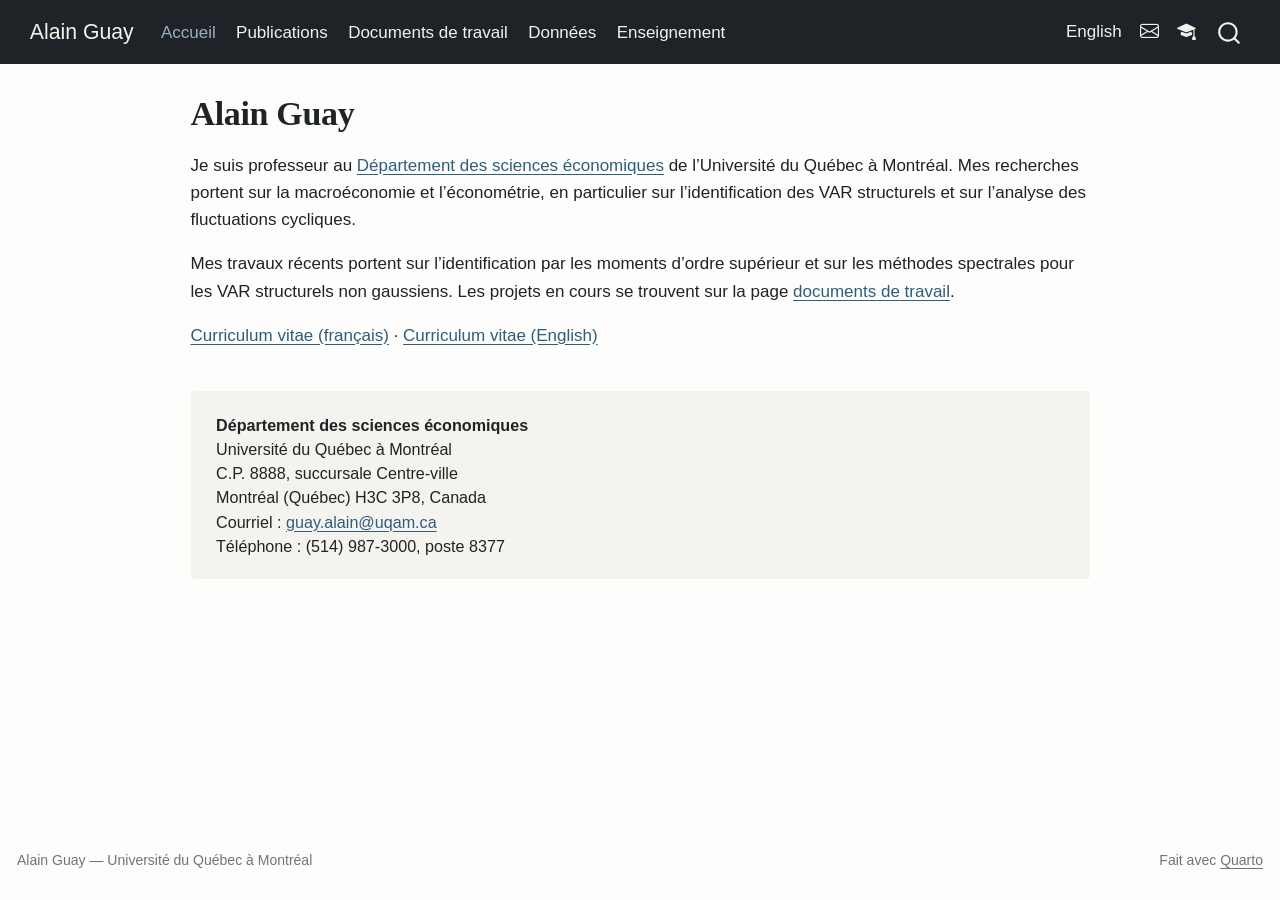
==== fr/index.html @ dc1f3385 "Built site for gh-pages" ====
<!DOCTYPE html>
<html xmlns="http://www.w3.org/1999/xhtml" lang="../fr" xml:lang="../fr"><head>

<meta charset="utf-8">
<meta name="generator" content="quarto-1.10.18">

<meta name="viewport" content="width=device-width, initial-scale=1.0, user-scalable=yes">

<meta name="description" content="Alain Guay — professeur au Département des sciences économiques de l’UQAM. Macroéconomie, économétrie, VAR structurels.">

<title>Alain Guay</title>
<style>
/* Default styles provided by pandoc.
** See https://pandoc.org/MANUAL.html#variables-for-html for config info.
*/
span.smallcaps{font-variant: small-caps;}
div.columns{display: flex; gap: 1.5em;}
div.column{flex: auto;}
@media screen {
div.columns{gap: min(4vw, 1.5em);}
div.column{overflow-x: auto;}
}
div.hanging-indent{margin-left: 1.5em; text-indent: -1.5em;}
ul.task-list{list-style: none;}
ul.task-list li input[type="checkbox"] {
  width: 0.8em;
  margin: 0 0.8em 0.2em -1em; /* quarto-specific, see https://github.com/quarto-dev/quarto-cli/issues/4556 */ 
  vertical-align: middle;
}
</style>


<script src="../site_libs/quarto-nav/quarto-nav.js"></script>
<script src="../site_libs/quarto-nav/headroom.min.js"></script>
<script src="../site_libs/clipboard/clipboard.min.js"></script>
<script src="../site_libs/quarto-search/autocomplete.umd.js"></script>
<script src="../site_libs/quarto-search/fuse.min.js"></script>
<script src="../site_libs/quarto-search/quarto-search.js"></script>
<meta name="quarto:offset" content="../">
<script src="../site_libs/quarto-html/quarto.js" type="module"></script>
<script src="../site_libs/quarto-html/tabsets/tabsets.js" type="module"></script>
<script src="../site_libs/quarto-html/popper.min.js"></script>
<script src="../site_libs/quarto-html/tippy.umd.min.js"></script>
<script src="../site_libs/quarto-html/anchor.min.js"></script>
<link href="../site_libs/quarto-html/tippy.css" rel="stylesheet">
<link href="../site_libs/quarto-html/quarto-syntax-highlighting-64a204ab8560d761af7679ceaba22944.css" rel="stylesheet" id="quarto-text-highlighting-styles">
<script src="../site_libs/bootstrap/bootstrap.min.js"></script>
<link href="../site_libs/bootstrap/bootstrap-icons.css" rel="stylesheet">
<link href="../site_libs/bootstrap/bootstrap-94795b7034abf0102644ee09879f91a8.min.css" rel="stylesheet" append-hash="true" id="quarto-bootstrap" data-mode="light">
<script id="quarto-search-options" type="application/json">{
  "location": "navbar",
  "copy-button": false,
  "collapse-after": 3,
  "panel-placement": "end",
  "type": "overlay",
  "limit": 50,
  "keyboard-shortcut": [
    "f",
    "/",
    "s"
  ],
  "show-item-context": false,
  "language": {
    "search-no-results-text": "No results",
    "search-matching-documents-text": "matching documents",
    "search-copy-link-title": "Copy link to search",
    "search-hide-matches-text": "Hide additional matches",
    "search-more-match-text": "more match in this document",
    "search-more-matches-text": "more matches in this document",
    "search-clear-button-title": "Clear",
    "search-text-placeholder": "",
    "search-detached-cancel-button-title": "Cancel",
    "search-submit-button-title": "Submit",
    "search-label": "Search"
  }
}</script>


</head>

<body class="nav-fixed fullcontent quarto-light">

<div id="quarto-search-results"></div>
  <header id="quarto-header" class="headroom fixed-top">
    <nav class="navbar navbar-expand-lg " data-bs-theme="dark">
      <div class="navbar-container container-fluid">
      <div class="navbar-brand-container mx-auto">
    <a class="navbar-brand" href="../index.html">
    <span class="navbar-title">Alain Guay</span>
    </a>
  </div>
            <div id="quarto-search" class="" title="Search"></div>
          <button class="navbar-toggler" type="button" data-bs-toggle="collapse" data-bs-target="#navbarCollapse" aria-controls="navbarCollapse" role="menu" aria-expanded="false" aria-label="Toggle navigation" onclick="if (window.quartoToggleHeadroom) { window.quartoToggleHeadroom(); }">
  <span class="navbar-toggler-icon"></span>
</button>
          <div class="collapse navbar-collapse" id="navbarCollapse">
            <ul class="navbar-nav navbar-nav-scroll me-auto">
  <li class="nav-item">
    <a class="nav-link active" href="../fr/index.html" aria-current="page"> 
<span class="menu-text">Accueil</span></a>
  </li>  
  <li class="nav-item">
    <a class="nav-link" href="../fr/publications.html"> 
<span class="menu-text">Publications</span></a>
  </li>  
  <li class="nav-item">
    <a class="nav-link" href="../fr/working-papers.html"> 
<span class="menu-text">Documents de travail</span></a>
  </li>  
  <li class="nav-item">
    <a class="nav-link" href="../fr/data.html"> 
<span class="menu-text">Données</span></a>
  </li>  
  <li class="nav-item">
    <a class="nav-link" href="../fr/teaching.html"> 
<span class="menu-text">Enseignement</span></a>
  </li>  
</ul>
            <ul class="navbar-nav navbar-nav-scroll ms-auto">
  <li class="nav-item">
    <a class="nav-link" href="../"> 
<span class="menu-text">English</span></a>
  </li>  
  <li class="nav-item compact">
    <a class="nav-link" href="mailto:guay.alain@uqam.ca"> <i class="bi bi-envelope" role="img" aria-label="Courriel">
</i> 
<span class="menu-text"></span></a>
  </li>  
  <li class="nav-item compact">
    <a class="nav-link" href="https://scholar.google.com/citations?user=Swf3sB4AAAAJ"> <i class="bi bi-mortarboard-fill" role="img" aria-label="Google Scholar">
</i> 
<span class="menu-text"></span></a>
  </li>  
</ul>
          </div> <!-- /navcollapse -->
            <div class="quarto-navbar-tools">
</div>
      </div> <!-- /container-fluid -->
    </nav>
</header>
<!-- content -->
<div id="quarto-content" class="quarto-container page-columns page-rows-contents page-layout-article page-navbar">
<!-- sidebar -->
<!-- margin-sidebar -->
    
<!-- main -->
<main class="content" id="quarto-document-content">

<header id="title-block-header" class="quarto-title-block default">
<div class="quarto-title">
<h1 class="title">Alain Guay</h1>
</div>



<div class="quarto-title-meta">

    
  
    
  </div>
  


</header>


<p>Je suis professeur au <a href="https://economie.esg.uqam.ca/">Département des sciences économiques</a> de l’Université du Québec à Montréal. Mes recherches portent sur la macroéconomie et l’économétrie, en particulier sur l’identification des VAR structurels et sur l’analyse des fluctuations cycliques.</p>
<p>Mes travaux récents portent sur l’identification par les moments d’ordre supérieur et sur les méthodes spectrales pour les VAR structurels non gaussiens. Les projets en cours se trouvent sur la page <a href="../fr/working-papers.html">documents de travail</a>.</p>
<p><a href="../files/cv-fr.pdf">Curriculum vitae (français)</a> · <a href="../files/cv-en.pdf">Curriculum vitae (English)</a></p>
<div class="contact-block">
<div class="line-block"><strong>Département des sciences économiques</strong><br>
Université du Québec à Montréal<br>
C.P. 8888, succursale Centre-ville<br>
Montréal (Québec) H3C 3P8, Canada</div>
<div class="line-block">Courriel : <a href="mailto:guay.alain@uqam.ca">guay.alain@uqam.ca</a><br>
Téléphone : (514) 987-3000, poste 8377</div>
</div>



</main> <!-- /main -->
<script id="quarto-html-after-body" type="application/javascript">
  window.document.addEventListener("DOMContentLoaded", function (event) {
    const icon = "";
    const anchorJS = new window.AnchorJS();
    anchorJS.options = {
      placement: 'right',
      icon: icon
    };
    anchorJS.add('.anchored');
    const isCodeAnnotation = (el) => {
      for (const clz of el.classList) {
        if (clz.startsWith('code-annotation-')) {                     
          return true;
        }
      }
      return false;
    }
    const onCopySuccess = function(e) {
      // button target
      const button = e.trigger;
      // don't keep focus
      button.blur();
      // flash "checked"
      button.classList.add('code-copy-button-checked');
      var currentTitle = button.getAttribute("title");
      button.setAttribute("title", "Copied!");
      let tooltip;
      if (window.bootstrap) {
        button.setAttribute("data-bs-toggle", "tooltip");
        button.setAttribute("data-bs-placement", "left");
        button.setAttribute("data-bs-title", "Copied!");
        tooltip = new bootstrap.Tooltip(button, 
          { trigger: "manual", 
            customClass: "code-copy-button-tooltip",
            offset: [0, -8]});
        tooltip.show();    
      }
      setTimeout(function() {
        if (tooltip) {
          tooltip.hide();
          button.removeAttribute("data-bs-title");
          button.removeAttribute("data-bs-toggle");
          button.removeAttribute("data-bs-placement");
        }
        button.setAttribute("title", currentTitle);
        button.classList.remove('code-copy-button-checked');
      }, 1000);
      // clear code selection
      e.clearSelection();
    }
    const getTextToCopy = function(trigger) {
      const outerScaffold = trigger.parentElement.cloneNode(true);
      const codeEl = outerScaffold.querySelector('code');
      for (const childEl of codeEl.children) {
        if (isCodeAnnotation(childEl)) {
          childEl.remove();
        }
      }
      return codeEl.innerText;
    }
    const clipboard = new window.ClipboardJS('.code-copy-button:not([data-in-quarto-modal])', {
      text: getTextToCopy
    });
    clipboard.on('success', onCopySuccess);
    if (window.document.getElementById('quarto-embedded-source-code-modal')) {
      const clipboardModal = new window.ClipboardJS('.code-copy-button[data-in-quarto-modal]', {
        text: getTextToCopy,
        container: window.document.getElementById('quarto-embedded-source-code-modal')
      });
      clipboardModal.on('success', onCopySuccess);
    }
      var localhostRegex = new RegExp(/^(?:http|https):\/\/localhost\:?[0-9]*\//);
      var mailtoRegex = new RegExp(/^mailto:/);
        var filterRegex = new RegExp("https:\/\/alainguay\.github\.io");
      var isInternal = (href) => {
          return filterRegex.test(href) || localhostRegex.test(href) || mailtoRegex.test(href);
      }
      // Inspect non-navigation links and adorn them if external
     var links = window.document.querySelectorAll('a[href]:not(.nav-link):not(.navbar-brand):not(.toc-action):not(.sidebar-link):not(.sidebar-item-toggle):not(.pagination-link):not(.no-external):not([aria-hidden]):not(.dropdown-item):not(.quarto-navigation-tool):not(.about-link)');
      for (var i=0; i<links.length; i++) {
        const link = links[i];
        if (!isInternal(link.href)) {
          // undo the damage that might have been done by quarto-nav.js in the case of
          // links that we want to consider external
          if (link.dataset.originalHref !== undefined) {
            link.href = link.dataset.originalHref;
          }
            // target, if specified
            link.setAttribute("target", "_blank");
            if (link.getAttribute("rel") === null) {
              link.setAttribute("rel", "noopener");
            }
        }
      }
    function tippyHover(el, contentFn, onTriggerFn, onUntriggerFn) {
      const config = {
        allowHTML: true,
        maxWidth: 500,
        delay: 100,
        arrow: false,
        appendTo: function(el) {
            return el.parentElement;
        },
        interactive: true,
        interactiveBorder: 10,
        theme: 'quarto',
        placement: 'bottom-start',
      };
      if (contentFn) {
        config.content = contentFn;
      }
      if (onTriggerFn) {
        config.onTrigger = onTriggerFn;
      }
      if (onUntriggerFn) {
        config.onUntrigger = onUntriggerFn;
      }
      window.tippy(el, config); 
    }
    const noterefs = window.document.querySelectorAll('a[role="doc-noteref"]');
    for (var i=0; i<noterefs.length; i++) {
      const ref = noterefs[i];
      tippyHover(ref, function() {
        // use id or data attribute instead here
        let href = ref.getAttribute('data-footnote-href') || ref.getAttribute('href');
        try { href = new URL(href).hash; } catch {}
        const id = href.replace(/^#\/?/, "");
        const note = window.document.getElementById(id);
        if (note) {
          return note.innerHTML;
        } else {
          return "";
        }
      });
    }
    const xrefs = window.document.querySelectorAll('a.quarto-xref');
    const processXRef = (id, note) => {
      // Strip column container classes
      const stripColumnClz = (el) => {
        el.classList.remove("page-full", "page-columns");
        if (el.children) {
          for (const child of el.children) {
            stripColumnClz(child);
          }
        }
      }
      stripColumnClz(note)
      if (id === null || id.startsWith('sec-')) {
        // Special case sections, only their first couple elements
        const container = document.createElement("div");
        if (note.children && note.children.length > 2) {
          container.appendChild(note.children[0].cloneNode(true));
          for (let i = 1; i < note.children.length; i++) {
            const child = note.children[i];
            if (child.tagName === "P" && child.innerText === "") {
              continue;
            } else {
              container.appendChild(child.cloneNode(true));
              break;
            }
          }
          if (window.Quarto?.typesetMath) {
            window.Quarto.typesetMath(container);
          }
          return container.innerHTML
        } else {
          if (window.Quarto?.typesetMath) {
            window.Quarto.typesetMath(note);
          }
          return note.innerHTML;
        }
      } else {
        // Remove any anchor links if they are present
        const anchorLink = note.querySelector('a.anchorjs-link');
        if (anchorLink) {
          anchorLink.remove();
        }
        if (window.Quarto?.typesetMath) {
          window.Quarto.typesetMath(note);
        }
        if (note.classList.contains("callout")) {
          return note.outerHTML;
        } else {
          return note.innerHTML;
        }
      }
    }
    for (var i=0; i<xrefs.length; i++) {
      const xref = xrefs[i];
      tippyHover(xref, undefined, function(instance) {
        instance.disable();
        let url = xref.getAttribute('href');
        let hash = undefined; 
        if (url.startsWith('#')) {
          hash = url;
        } else {
          try { hash = new URL(url).hash; } catch {}
        }
        if (hash) {
          const id = hash.replace(/^#\/?/, "");
          const note = window.document.getElementById(id);
          if (note !== null) {
            try {
              const html = processXRef(id, note.cloneNode(true));
              instance.setContent(html);
            } finally {
              instance.enable();
              instance.show();
            }
          } else {
            // See if we can fetch this
            fetch(url.split('#')[0])
            .then(res => res.text())
            .then(html => {
              const parser = new DOMParser();
              const htmlDoc = parser.parseFromString(html, "text/html");
              const note = htmlDoc.getElementById(id);
              if (note !== null) {
                const html = processXRef(id, note);
                instance.setContent(html);
              } 
            }).finally(() => {
              instance.enable();
              instance.show();
            });
          }
        } else {
          // See if we can fetch a full url (with no hash to target)
          // This is a special case and we should probably do some content thinning / targeting
          fetch(url)
          .then(res => res.text())
          .then(html => {
            const parser = new DOMParser();
            const htmlDoc = parser.parseFromString(html, "text/html");
            const note = htmlDoc.querySelector('main.content');
            if (note !== null) {
              // This should only happen for chapter cross references
              // (since there is no id in the URL)
              // remove the first header
              if (note.children.length > 0 && note.children[0].tagName === "HEADER") {
                note.children[0].remove();
              }
              const html = processXRef(null, note);
              instance.setContent(html);
            } 
          }).finally(() => {
            instance.enable();
            instance.show();
          });
        }
      }, function(instance) {
      });
    }
        let selectedAnnoteEl;
        const selectorForAnnotation = ( cell, annotation) => {
          let cellAttr = 'data-code-cell="' + cell + '"';
          let lineAttr = 'data-code-annotation="' +  annotation + '"';
          const selector = 'span[' + cellAttr + '][' + lineAttr + ']';
          return selector;
        }
        const selectCodeLines = (annoteEl) => {
          const doc = window.document;
          const targetCell = annoteEl.getAttribute("data-target-cell");
          const targetAnnotation = annoteEl.getAttribute("data-target-annotation");
          const annoteSpan = window.document.querySelector(selectorForAnnotation(targetCell, targetAnnotation));
          const lines = annoteSpan.getAttribute("data-code-lines").split(",");
          const lineIds = lines.map((line) => {
            return targetCell + "-" + line;
          })
          let top = null;
          let height = null;
          let parent = null;
          if (lineIds.length > 0) {
              //compute the position of the single el (top and bottom and make a div)
              const el = window.document.getElementById(lineIds[0]);
              top = el.offsetTop;
              height = el.offsetHeight;
              parent = el.parentElement.parentElement;
            if (lineIds.length > 1) {
              const lastEl = window.document.getElementById(lineIds[lineIds.length - 1]);
              const bottom = lastEl.offsetTop + lastEl.offsetHeight;
              height = bottom - top;
            }
            if (top !== null && height !== null && parent !== null) {
              // cook up a div (if necessary) and position it 
              let div = window.document.getElementById("code-annotation-line-highlight");
              if (div === null) {
                div = window.document.createElement("div");
                div.setAttribute("id", "code-annotation-line-highlight");
                div.style.position = 'absolute';
                parent.appendChild(div);
              }
              div.style.top = top - 2 + "px";
              div.style.height = height + 4 + "px";
              div.style.left = 0;
              let gutterDiv = window.document.getElementById("code-annotation-line-highlight-gutter");
              if (gutterDiv === null) {
                gutterDiv = window.document.createElement("div");
                gutterDiv.setAttribute("id", "code-annotation-line-highlight-gutter");
                gutterDiv.style.position = 'absolute';
                const codeCell = window.document.getElementById(targetCell);
                const gutter = codeCell.querySelector('.code-annotation-gutter');
                gutter.appendChild(gutterDiv);
              }
              gutterDiv.style.top = top - 2 + "px";
              gutterDiv.style.height = height + 4 + "px";
            }
            selectedAnnoteEl = annoteEl;
          }
        };
        const unselectCodeLines = () => {
          const elementsIds = ["code-annotation-line-highlight", "code-annotation-line-highlight-gutter"];
          elementsIds.forEach((elId) => {
            const div = window.document.getElementById(elId);
            if (div) {
              div.remove();
            }
          });
          selectedAnnoteEl = undefined;
        };
          // Handle positioning of the toggle
      window.addEventListener(
        "resize",
        throttle(() => {
          elRect = undefined;
          if (selectedAnnoteEl) {
            selectCodeLines(selectedAnnoteEl);
          }
        }, 10)
      );
      function throttle(fn, ms) {
      let throttle = false;
      let timer;
        return (...args) => {
          if(!throttle) { // first call gets through
              fn.apply(this, args);
              throttle = true;
          } else { // all the others get throttled
              if(timer) clearTimeout(timer); // cancel #2
              timer = setTimeout(() => {
                fn.apply(this, args);
                timer = throttle = false;
              }, ms);
          }
        };
      }
        // Attach click handler to the DT
        const annoteDls = window.document.querySelectorAll('dt[data-target-cell]');
        for (const annoteDlNode of annoteDls) {
          annoteDlNode.addEventListener('click', (event) => {
            const clickedEl = event.target;
            if (clickedEl !== selectedAnnoteEl) {
              unselectCodeLines();
              const activeEl = window.document.querySelector('dt[data-target-cell].code-annotation-active');
              if (activeEl) {
                activeEl.classList.remove('code-annotation-active');
              }
              selectCodeLines(clickedEl);
              clickedEl.classList.add('code-annotation-active');
            } else {
              // Unselect the line
              unselectCodeLines();
              clickedEl.classList.remove('code-annotation-active');
            }
          });
        }
    const findCites = (el) => {
      const parentEl = el.parentElement;
      if (parentEl) {
        const cites = parentEl.dataset.cites;
        if (cites) {
          return {
            el,
            cites: cites.split(' ')
          };
        } else {
          return findCites(el.parentElement)
        }
      } else {
        return undefined;
      }
    };
    var bibliorefs = window.document.querySelectorAll('a[role="doc-biblioref"]');
    for (var i=0; i<bibliorefs.length; i++) {
      const ref = bibliorefs[i];
      const citeInfo = findCites(ref);
      if (citeInfo) {
        tippyHover(citeInfo.el, function() {
          var popup = window.document.createElement('div');
          citeInfo.cites.forEach(function(cite) {
            var citeDiv = window.document.createElement('div');
            citeDiv.classList.add('hanging-indent');
            citeDiv.classList.add('csl-entry');
            var biblioDiv = window.document.getElementById('ref-' + cite);
            if (biblioDiv) {
              citeDiv.innerHTML = biblioDiv.innerHTML;
            }
            popup.appendChild(citeDiv);
          });
          return popup.innerHTML;
        });
      }
    }
  });
  </script>
</div> <!-- /content -->
<footer class="footer">
  <div class="nav-footer">
    <div class="nav-footer-left">
<p>Alain Guay — Université du Québec à Montréal</p>
</div>   
    <div class="nav-footer-center">
      &nbsp;
    </div>
    <div class="nav-footer-right">
<p>Fait avec <a href="https://quarto.org">Quarto</a></p>
</div>
  </div>
</footer>




</body></html>
---- site_libs/quarto-html/tippy.css ----
.tippy-box[data-animation=fade][data-state=hidden]{opacity:0}[data-tippy-root]{max-width:calc(100vw - 10px)}.tippy-box{position:relative;background-color:#333;color:#fff;border-radius:4px;font-size:14px;line-height:1.4;white-space:normal;outline:0;transition-property:transform,visibility,opacity}.tippy-box[data-placement^=top]>.tippy-arrow{bottom:0}.tippy-box[data-placement^=top]>.tippy-arrow:before{bottom:-7px;left:0;border-width:8px 8px 0;border-top-color:initial;transform-origin:center top}.tippy-box[data-placement^=bottom]>.tippy-arrow{top:0}.tippy-box[data-placement^=bottom]>.tippy-arrow:before{top:-7px;left:0;border-width:0 8px 8px;border-bottom-color:initial;transform-origin:center bottom}.tippy-box[data-placement^=left]>.tippy-arrow{right:0}.tippy-box[data-placement^=left]>.tippy-arrow:before{border-width:8px 0 8px 8px;border-left-color:initial;right:-7px;transform-origin:center left}.tippy-box[data-placement^=right]>.tippy-arrow{left:0}.tippy-box[data-placement^=right]>.tippy-arrow:before{left:-7px;border-width:8px 8px 8px 0;border-right-color:initial;transform-origin:center right}.tippy-box[data-inertia][data-state=visible]{transition-timing-function:cubic-bezier(.54,1.5,.38,1.11)}.tippy-arrow{width:16px;height:16px;color:#333}.tippy-arrow:before{content:"";position:absolute;border-color:transparent;border-style:solid}.tippy-content{position:relative;padding:5px 9px;z-index:1}
---- site_libs/quarto-html/quarto-syntax-highlighting-64a204ab8560d761af7679ceaba22944.css ----
/* quarto syntax highlight colors */
:root {
  --quarto-hl-ot-color: #003B4F;
  --quarto-hl-at-color: #657422;
  --quarto-hl-ss-color: #20794D;
  --quarto-hl-an-color: #5E5E5E;
  --quarto-hl-fu-color: #4758AB;
  --quarto-hl-st-color: #20794D;
  --quarto-hl-cf-color: #003B4F;
  --quarto-hl-op-color: #5E5E5E;
  --quarto-hl-er-color: #AD0000;
  --quarto-hl-bn-color: #AD0000;
  --quarto-hl-al-color: #AD0000;
  --quarto-hl-va-color: #111111;
  --quarto-hl-bu-color: inherit;
  --quarto-hl-ex-color: inherit;
  --quarto-hl-pp-color: #AD0000;
  --quarto-hl-in-color: #5E5E5E;
  --quarto-hl-vs-color: #20794D;
  --quarto-hl-wa-color: #5E5E5E;
  --quarto-hl-do-color: #5E5E5E;
  --quarto-hl-im-color: #00769E;
  --quarto-hl-ch-color: #20794D;
  --quarto-hl-dt-color: #AD0000;
  --quarto-hl-fl-color: #AD0000;
  --quarto-hl-co-color: #5E5E5E;
  --quarto-hl-cv-color: #5E5E5E;
  --quarto-hl-cn-color: #8f5902;
  --quarto-hl-sc-color: #5E5E5E;
  --quarto-hl-dv-color: #AD0000;
  --quarto-hl-kw-color: #003B4F;
}

/* other quarto variables */
:root {
  --quarto-font-monospace: SFMono-Regular, Menlo, Monaco, Consolas, "Liberation Mono", "Courier New", monospace;
}

/* syntax highlight based on Pandoc's rules */
pre > code.sourceCode > span {
  color: #003B4F;
}

code.sourceCode > span {
  color: #003B4F;
}

div.sourceCode,
div.sourceCode pre.sourceCode {
  color: #003B4F;
}

/* Normal */
code span {
  color: #003B4F;
}

/* Alert */
code span.al {
  color: #AD0000;
  font-style: inherit;
}

/* Annotation */
code span.an {
  color: #5E5E5E;
  font-style: inherit;
}

/* Attribute */
code span.at {
  color: #657422;
  font-style: inherit;
}

/* BaseN */
code span.bn {
  color: #AD0000;
  font-style: inherit;
}

/* BuiltIn */
code span.bu {
  font-style: inherit;
}

/* ControlFlow */
code span.cf {
  color: #003B4F;
  font-weight: bold;
  font-style: inherit;
}

/* Char */
code span.ch {
  color: #20794D;
  font-style: inherit;
}

/* Constant */
code span.cn {
  color: #8f5902;
  font-style: inherit;
}

/* Comment */
code span.co {
  color: #5E5E5E;
  font-style: inherit;
}

/* CommentVar */
code span.cv {
  color: #5E5E5E;
  font-style: italic;
}

/* Documentation */
code span.do {
  color: #5E5E5E;
  font-style: italic;
}

/* DataType */
code span.dt {
  color: #AD0000;
  font-style: inherit;
}

/* DecVal */
code span.dv {
  color: #AD0000;
  font-style: inherit;
}

/* Error */
code span.er {
  color: #AD0000;
  font-style: inherit;
}

/* Extension */
code span.ex {
  font-style: inherit;
}

/* Float */
code span.fl {
  color: #AD0000;
  font-style: inherit;
}

/* Function */
code span.fu {
  color: #4758AB;
  font-style: inherit;
}

/* Import */
code span.im {
  color: #00769E;
  font-style: inherit;
}

/* Information */
code span.in {
  color: #5E5E5E;
  font-style: inherit;
}

/* Keyword */
code span.kw {
  color: #003B4F;
  font-weight: bold;
  font-style: inherit;
}

/* Operator */
code span.op {
  color: #5E5E5E;
  font-style: inherit;
}

/* Other */
code span.ot {
  color: #003B4F;
  font-style: inherit;
}

/* Preprocessor */
code span.pp {
  color: #AD0000;
  font-style: inherit;
}

/* SpecialChar */
code span.sc {
  color: #5E5E5E;
  font-style: inherit;
}

/* SpecialString */
code span.ss {
  color: #20794D;
  font-style: inherit;
}

/* String */
code span.st {
  color: #20794D;
  font-style: inherit;
}

/* Variable */
code span.va {
  color: #111111;
  font-style: inherit;
}

/* VerbatimString */
code span.vs {
  color: #20794D;
  font-style: inherit;
}

/* Warning */
code span.wa {
  color: #5E5E5E;
  font-style: italic;
}

.prevent-inlining {
  content: "</";
}

/*# sourceMappingURL=9d8d5bb603a83b8298b89080a598c93b.css.map */
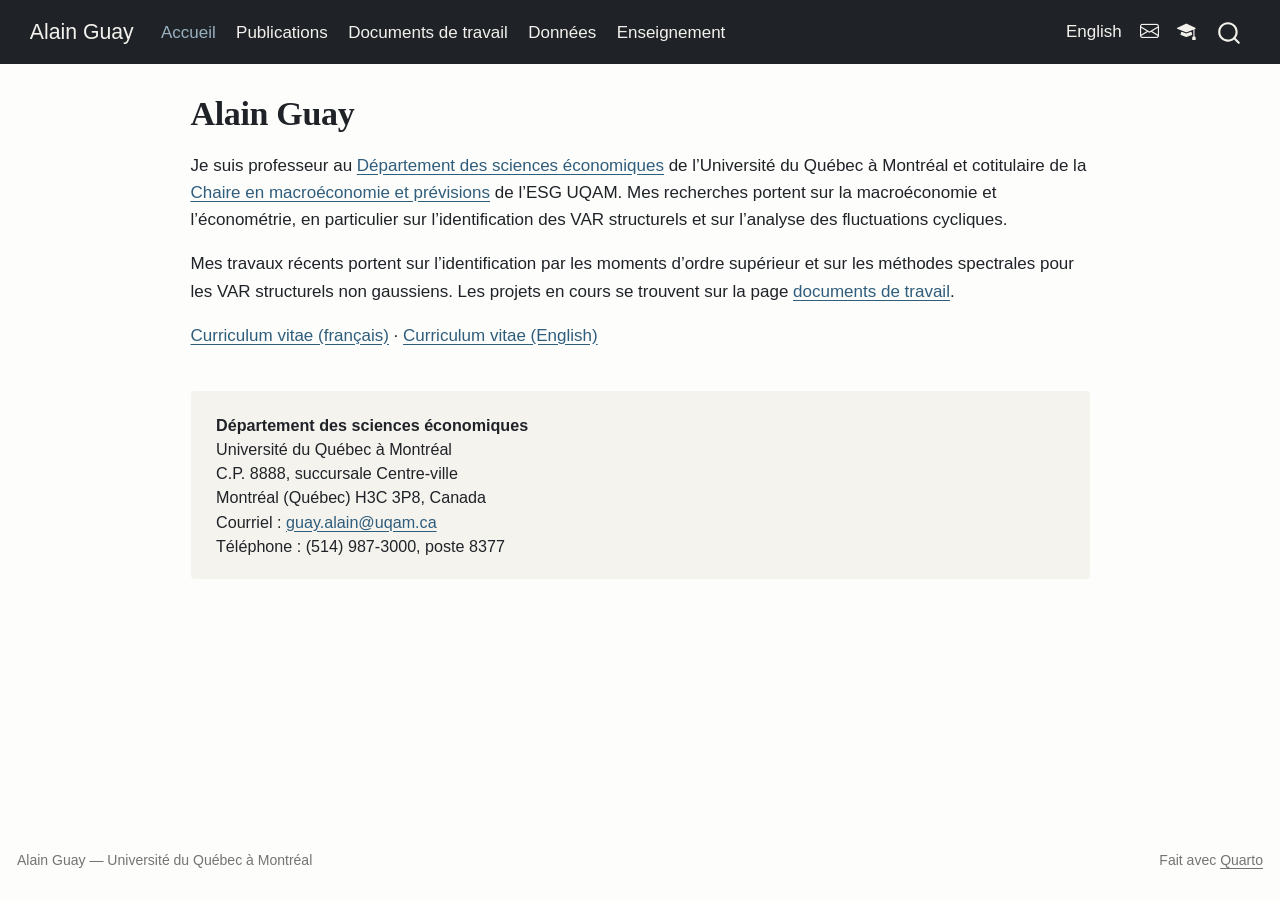
==== commit d8b2975e: "Built site for gh-pages" ====
--- a/fr/index.html
+++ b/fr/index.html
@@ -2,7 +2,7 @@
 <html xmlns="http://www.w3.org/1999/xhtml" lang="../fr" xml:lang="../fr"><head>
 
 <meta charset="utf-8">
-<meta name="generator" content="quarto-1.10.18">
+<meta name="generator" content="quarto-1.11.9">
 
 <meta name="viewport" content="width=device-width, initial-scale=1.0, user-scalable=yes">
 
@@ -39,14 +39,15 @@
 <meta name="quarto:offset" content="../">
 <script src="../site_libs/quarto-html/quarto.js" type="module"></script>
 <script src="../site_libs/quarto-html/tabsets/tabsets.js" type="module"></script>
+<script src="../site_libs/quarto-html/scrollable-regions/scrollable-regions.js" type="module"></script>
 <script src="../site_libs/quarto-html/popper.min.js"></script>
 <script src="../site_libs/quarto-html/tippy.umd.min.js"></script>
 <script src="../site_libs/quarto-html/anchor.min.js"></script>
 <link href="../site_libs/quarto-html/tippy.css" rel="stylesheet">
-<link href="../site_libs/quarto-html/quarto-syntax-highlighting-64a204ab8560d761af7679ceaba22944.css" rel="stylesheet" id="quarto-text-highlighting-styles">
+<link href="../site_libs/quarto-html/quarto-syntax-highlighting-63b5708e65d6cd79cd7618c58d0c21e7.css" rel="stylesheet" id="quarto-text-highlighting-styles">
 <script src="../site_libs/bootstrap/bootstrap.min.js"></script>
 <link href="../site_libs/bootstrap/bootstrap-icons.css" rel="stylesheet">
-<link href="../site_libs/bootstrap/bootstrap-94795b7034abf0102644ee09879f91a8.min.css" rel="stylesheet" append-hash="true" id="quarto-bootstrap" data-mode="light">
+<link href="../site_libs/bootstrap/bootstrap-2d4688cafbdaf77ee67f89abc04a1952.min.css" rel="stylesheet" append-hash="true" id="quarto-bootstrap" data-mode="light">
 <script id="quarto-search-options" type="application/json">{
   "location": "navbar",
   "copy-button": false,
@@ -74,23 +75,23 @@
     "search-label": "Search"
   }
 }</script>
+<meta name="google-site-verification" content="aqki58po61c6EdJNmUEn2Dhq_YsLdl703e8ZTN3scGQ">
 
 
 </head>
 
-<body class="nav-fixed fullcontent quarto-light">
+<body class="nav-fixed fullcontent quarto-light"><a id="quarto-skip-link" class="visually-hidden-focusable" href="#quarto-document-content">Skip to main content</a>
 
 <div id="quarto-search-results"></div>
   <header id="quarto-header" class="headroom fixed-top">
-    <nav class="navbar navbar-expand-lg " data-bs-theme="dark">
+    <nav class="navbar navbar-expand-lg " data-bs-theme="dark" aria-label="Site">
       <div class="navbar-container container-fluid">
       <div class="navbar-brand-container mx-auto">
     <a class="navbar-brand" href="../index.html">
     <span class="navbar-title">Alain Guay</span>
     </a>
   </div>
-            <div id="quarto-search" class="" title="Search"></div>
-          <button class="navbar-toggler" type="button" data-bs-toggle="collapse" data-bs-target="#navbarCollapse" aria-controls="navbarCollapse" role="menu" aria-expanded="false" aria-label="Toggle navigation" onclick="if (window.quartoToggleHeadroom) { window.quartoToggleHeadroom(); }">
+          <button class="navbar-toggler" type="button" data-bs-toggle="collapse" data-bs-target="#navbarCollapse" aria-controls="navbarCollapse" aria-expanded="false" aria-label="Toggle navigation" onclick="if (window.quartoToggleHeadroom) { window.quartoToggleHeadroom(); }">
   <span class="navbar-toggler-icon"></span>
 </button>
           <div class="collapse navbar-collapse" id="navbarCollapse">
@@ -135,6 +136,7 @@
           </div> <!-- /navcollapse -->
             <div class="quarto-navbar-tools">
 </div>
+            <div id="quarto-search" class="" title="Search"></div>
       </div> <!-- /container-fluid -->
     </nav>
 </header>
@@ -144,7 +146,7 @@
 <!-- margin-sidebar -->
     
 <!-- main -->
-<main class="content" id="quarto-document-content">
+<main class="content" id="quarto-document-content" tabindex="-1">
 
 <header id="title-block-header" class="quarto-title-block default">
 <div class="quarto-title">
@@ -165,7 +167,7 @@
 </header>
 
 
-<p>Je suis professeur au <a href="https://economie.esg.uqam.ca/">Département des sciences économiques</a> de l’Université du Québec à Montréal. Mes recherches portent sur la macroéconomie et l’économétrie, en particulier sur l’identification des VAR structurels et sur l’analyse des fluctuations cycliques.</p>
+<p>Je suis professeur au <a href="https://economie.esg.uqam.ca/">Département des sciences économiques</a> de l’Université du Québec à Montréal et cotitulaire de la <a href="https://chairemacro.esg.uqam.ca/">Chaire en macroéconomie et prévisions</a> de l’ESG UQAM. Mes recherches portent sur la macroéconomie et l’économétrie, en particulier sur l’identification des VAR structurels et sur l’analyse des fluctuations cycliques.</p>
 <p>Mes travaux récents portent sur l’identification par les moments d’ordre supérieur et sur les méthodes spectrales pour les VAR structurels non gaussiens. Les projets en cours se trouvent sur la page <a href="../fr/working-papers.html">documents de travail</a>.</p>
 <p><a href="../files/cv-fr.pdf">Curriculum vitae (français)</a> · <a href="../files/cv-en.pdf">Curriculum vitae (English)</a></p>
 <div class="contact-block">
@@ -254,11 +256,30 @@
       var localhostRegex = new RegExp(/^(?:http|https):\/\/localhost\:?[0-9]*\//);
       var mailtoRegex = new RegExp(/^mailto:/);
         var filterRegex = new RegExp("https:\/\/alainguay\.github\.io");
+      const newWindowLabel = "(opens in a new tab)";
+      const newWindowNoteId = "quarto-ext-newwindow-label";
+      // Links reference one hidden label through aria-describedby, so the
+      // announcement never changes their accessible name.
+      var describeNewWindow = (link) => {
+        if (!window.document.getElementById(newWindowNoteId)) {
+          var newWindowNote = window.document.createElement("span");
+          newWindowNote.id = newWindowNoteId;
+          newWindowNote.hidden = true;
+          newWindowNote.textContent = newWindowLabel;
+          window.document.body.appendChild(newWindowNote);
+        }
+        var describedBy = (link.getAttribute("aria-describedby") || "").split(/\s+/).filter(Boolean);
+        if (!describedBy.includes(newWindowNoteId)) {
+          describedBy.push(newWindowNoteId);
+          link.setAttribute("aria-describedby", describedBy.join(" "));
+        }
+      }
       var isInternal = (href) => {
           return filterRegex.test(href) || localhostRegex.test(href) || mailtoRegex.test(href);
       }
       // Inspect non-navigation links and adorn them if external
-     var links = window.document.querySelectorAll('a[href]:not(.nav-link):not(.navbar-brand):not(.toc-action):not(.sidebar-link):not(.sidebar-item-toggle):not(.pagination-link):not(.no-external):not([aria-hidden]):not(.dropdown-item):not(.quarto-navigation-tool):not(.about-link)');
+      window.quartoDecorateExternalLinks = function (root) {
+     var links = (root || window.document).querySelectorAll('a[href]:not(.nav-link):not(.navbar-brand):not(.toc-action):not(.sidebar-link):not(.sidebar-item-toggle):not(.pagination-link):not(.no-external):not([aria-hidden]):not(.dropdown-item):not(.quarto-navigation-tool):not(.about-link)');
       for (var i=0; i<links.length; i++) {
         const link = links[i];
         if (!isInternal(link.href)) {
@@ -272,8 +293,70 @@
             if (link.getAttribute("rel") === null) {
               link.setAttribute("rel", "noopener");
             }
-        }
-      }
+            describeNewWindow(link);
+          if (!link.classList.contains('no-external-icon')) {
+          }
+        }
+      }
+      };
+      window.quartoDecorateExternalLinks(window.document);
+    // Esc closes the popup (WCAG 1.4.13) and focus leaving both trigger and
+    // popup closes it (WCAG 2.4.11); tippy handles neither for interactive popups.
+    const hideOnEscAndFocusOut = {
+      name: 'hideOnEscAndFocusOut',
+      defaultValue: true,
+      fn(instance) {
+        const dismiss = () => {
+          // A show scheduled by the trigger delay would otherwise reopen it
+          instance.clearDelayTimeouts();
+          instance.hide();
+        };
+        const onKeyDown = (event) => {
+          if (event.key !== 'Escape') {
+            return;
+          }
+          // Keep Esc from also reaching page handlers (e.g. reveal.js overview),
+          // except an open reveal.js slide menu, which Esc should close too.
+          // The menu handles keys only when its keyboard option is on.
+          const menuHandlesEsc = window.Reveal?.getPlugin?.('menu')?.isOpen() &&
+            window.Reveal.getConfig().menu?.keyboard !== false;
+          if (!menuHandlesEsc) {
+            event.stopPropagation();
+          }
+          if (instance.popper.contains(window.document.activeElement)) {
+            // Disabled while refocusing so the focus trigger does not reopen it
+            instance.disable();
+            instance.reference.focus();
+            instance.enable();
+          }
+          dismiss();
+        };
+        const onFocusOut = (event) => {
+          const target = event.relatedTarget;
+          if (target && !instance.reference.contains(target) &&
+              !instance.popper.contains(target)) {
+            dismiss();
+          }
+        };
+        // On the trigger too: a click trigger (code-annotations: select) has no
+        // blur handling. Attached for the instance's lifetime so leaving the
+        // trigger also cancels a show still pending on the trigger delay.
+        instance.reference.addEventListener('focusout', onFocusOut);
+        return {
+          onShow() {
+            window.document.addEventListener('keydown', onKeyDown, true);
+            instance.popper.addEventListener('focusout', onFocusOut);
+          },
+          onHide() {
+            window.document.removeEventListener('keydown', onKeyDown, true);
+            instance.popper.removeEventListener('focusout', onFocusOut);
+          },
+          onDestroy() {
+            instance.reference.removeEventListener('focusout', onFocusOut);
+          },
+        };
+      },
+    };
     function tippyHover(el, contentFn, onTriggerFn, onUntriggerFn) {
       const config = {
         allowHTML: true,
@@ -287,6 +370,7 @@
         interactiveBorder: 10,
         theme: 'quarto',
         placement: 'bottom-start',
+        plugins: [hideOnEscAndFocusOut],
       };
       if (contentFn) {
         config.content = contentFn;
@@ -449,44 +533,54 @@
           const lineIds = lines.map((line) => {
             return targetCell + "-" + line;
           })
-          let top = null;
-          let height = null;
-          let parent = null;
+          // Each band is positioned against its own containing block, which is
+          // not the offsetParent of the lines, so place it from client rects.
+          const placeBand = (band, firstEl, lastEl, codeBlock) => {
+            const container = band.offsetParent;
+            if (container === null) {
+              return;
+            }
+            const containerRect = container.getBoundingClientRect();
+            // Reveal.js scales slides with a transform, so convert client
+            // pixels back to the CSS pixels of the container.
+            const scale = containerRect.height / container.offsetHeight || 1;
+            const firstRect = firstEl.getBoundingClientRect();
+            const lastRect = lastEl.getBoundingClientRect();
+            const top = (firstRect.top - containerRect.top) / scale - container.clientTop + container.scrollTop;
+            const height = (lastRect.bottom - firstRect.top) / scale;
+            band.style.top = top - 2 + "px";
+            band.style.height = height + 4 + "px";
+            if (codeBlock) {
+              // Without the copy button wrapper, the containing block is wider
+              // than the code block, so span the code block explicitly.
+              const blockRect = codeBlock.getBoundingClientRect();
+              band.style.left = (blockRect.left - containerRect.left) / scale - container.clientLeft + container.scrollLeft + "px";
+              band.style.width = blockRect.width / scale + "px";
+            }
+          };
           if (lineIds.length > 0) {
-              //compute the position of the single el (top and bottom and make a div)
-              const el = window.document.getElementById(lineIds[0]);
-              top = el.offsetTop;
-              height = el.offsetHeight;
-              parent = el.parentElement.parentElement;
-            if (lineIds.length > 1) {
-              const lastEl = window.document.getElementById(lineIds[lineIds.length - 1]);
-              const bottom = lastEl.offsetTop + lastEl.offsetHeight;
-              height = bottom - top;
-            }
-            if (top !== null && height !== null && parent !== null) {
-              // cook up a div (if necessary) and position it 
-              let div = window.document.getElementById("code-annotation-line-highlight");
-              if (div === null) {
-                div = window.document.createElement("div");
-                div.setAttribute("id", "code-annotation-line-highlight");
-                div.style.position = 'absolute';
-                parent.appendChild(div);
-              }
-              div.style.top = top - 2 + "px";
-              div.style.height = height + 4 + "px";
-              div.style.left = 0;
-              let gutterDiv = window.document.getElementById("code-annotation-line-highlight-gutter");
-              if (gutterDiv === null) {
-                gutterDiv = window.document.createElement("div");
-                gutterDiv.setAttribute("id", "code-annotation-line-highlight-gutter");
-                gutterDiv.style.position = 'absolute';
-                const codeCell = window.document.getElementById(targetCell);
-                const gutter = codeCell.querySelector('.code-annotation-gutter');
-                gutter.appendChild(gutterDiv);
-              }
-              gutterDiv.style.top = top - 2 + "px";
-              gutterDiv.style.height = height + 4 + "px";
-            }
+            const el = window.document.getElementById(lineIds[0]);
+            const lastEl = window.document.getElementById(lineIds[lineIds.length - 1]);
+            const parent = el.parentElement.parentElement;
+            // cook up a div (if necessary) and position it
+            let div = window.document.getElementById("code-annotation-line-highlight");
+            if (div === null) {
+              div = window.document.createElement("div");
+              div.setAttribute("id", "code-annotation-line-highlight");
+              div.style.position = 'absolute';
+              parent.appendChild(div);
+            }
+            placeBand(div, el, lastEl, parent.closest("div.sourceCode") || parent);
+            let gutterDiv = window.document.getElementById("code-annotation-line-highlight-gutter");
+            if (gutterDiv === null) {
+              gutterDiv = window.document.createElement("div");
+              gutterDiv.setAttribute("id", "code-annotation-line-highlight-gutter");
+              gutterDiv.style.position = 'absolute';
+              const codeCell = window.document.getElementById(targetCell);
+              const gutter = codeCell.querySelector('.code-annotation-gutter');
+              gutter.appendChild(gutterDiv);
+            }
+            placeBand(gutterDiv, el, lastEl);
             selectedAnnoteEl = annoteEl;
           }
         };
@@ -585,6 +679,9 @@
     }
   });
   </script>
+  <script type="application/javascript">
+  window.quartoScrollableRegionsLabels = {"code":"Scrollable code","output":"Scrollable output"};
+  </script>
 </div> <!-- /content -->
 <footer class="footer">
   <div class="nav-footer">
--- a/site_libs/quarto-html/quarto-syntax-highlighting-63b5708e65d6cd79cd7618c58d0c21e7.css
+++ b/site_libs/quarto-html/quarto-syntax-highlighting-63b5708e65d6cd79cd7618c58d0c21e7.css
@@ -0,0 +1,236 @@
+/* quarto syntax highlight colors */
+:root {
+  --quarto-hl-ot-color: #003B4F;
+  --quarto-hl-at-color: #657422;
+  --quarto-hl-ss-color: #20794D;
+  --quarto-hl-an-color: #5E5E5E;
+  --quarto-hl-fu-color: #4758AB;
+  --quarto-hl-st-color: #20794D;
+  --quarto-hl-cf-color: #003B4F;
+  --quarto-hl-op-color: #5E5E5E;
+  --quarto-hl-er-color: #AD0000;
+  --quarto-hl-bn-color: #AD0000;
+  --quarto-hl-al-color: #AD0000;
+  --quarto-hl-va-color: #111111;
+  --quarto-hl-bu-color: inherit;
+  --quarto-hl-ex-color: inherit;
+  --quarto-hl-pp-color: #AD0000;
+  --quarto-hl-in-color: #5E5E5E;
+  --quarto-hl-vs-color: #20794D;
+  --quarto-hl-wa-color: #5E5E5E;
+  --quarto-hl-do-color: #5E5E5E;
+  --quarto-hl-im-color: #00769E;
+  --quarto-hl-ch-color: #20794D;
+  --quarto-hl-dt-color: #AD0000;
+  --quarto-hl-fl-color: #AD0000;
+  --quarto-hl-co-color: #5E5E5E;
+  --quarto-hl-cv-color: #5E5E5E;
+  --quarto-hl-cn-color: #8f5902;
+  --quarto-hl-sc-color: #5E5E5E;
+  --quarto-hl-dv-color: #AD0000;
+  --quarto-hl-kw-color: #003B4F;
+}
+
+/* other quarto variables */
+:root {
+  --quarto-font-monospace: SFMono-Regular, Menlo, Monaco, Consolas, "Liberation Mono", "Courier New", monospace;
+}
+
+/* syntax highlight based on Pandoc's rules */
+pre > code.sourceCode > span {
+  color: #003B4F;
+}
+
+code.sourceCode > span {
+  color: #003B4F;
+}
+
+div.sourceCode,
+div.sourceCode pre.sourceCode {
+  color: #003B4F;
+}
+
+/* Normal */
+code span {
+  color: #003B4F;
+}
+
+/* Alert */
+code span.al {
+  color: #AD0000;
+  font-style: inherit;
+}
+
+/* Annotation */
+code span.an {
+  color: #5E5E5E;
+  font-style: inherit;
+}
+
+/* Attribute */
+code span.at {
+  color: #657422;
+  font-style: inherit;
+}
+
+/* BaseN */
+code span.bn {
+  color: #AD0000;
+  font-style: inherit;
+}
+
+/* BuiltIn */
+code span.bu {
+  font-style: inherit;
+}
+
+/* ControlFlow */
+code span.cf {
+  color: #003B4F;
+  font-weight: bold;
+  font-style: inherit;
+}
+
+/* Char */
+code span.ch {
+  color: #20794D;
+  font-style: inherit;
+}
+
+/* Constant */
+code span.cn {
+  color: #8f5902;
+  font-style: inherit;
+}
+
+/* Comment */
+code span.co {
+  color: #5E5E5E;
+  font-style: inherit;
+}
+
+/* CommentVar */
+code span.cv {
+  color: #5E5E5E;
+  font-style: italic;
+}
+
+/* Documentation */
+code span.do {
+  color: #5E5E5E;
+  font-style: italic;
+}
+
+/* DataType */
+code span.dt {
+  color: #AD0000;
+  font-style: inherit;
+}
+
+/* DecVal */
+code span.dv {
+  color: #AD0000;
+  font-style: inherit;
+}
+
+/* Error */
+code span.er {
+  color: #AD0000;
+  font-style: inherit;
+}
+
+/* Extension */
+code span.ex {
+  font-style: inherit;
+}
+
+/* Float */
+code span.fl {
+  color: #AD0000;
+  font-style: inherit;
+}
+
+/* Function */
+code span.fu {
+  color: #4758AB;
+  font-style: inherit;
+}
+
+/* Import */
+code span.im {
+  color: #00769E;
+  font-style: inherit;
+}
+
+/* Information */
+code span.in {
+  color: #5E5E5E;
+  font-style: inherit;
+}
+
+/* Keyword */
+code span.kw {
+  color: #003B4F;
+  font-weight: bold;
+  font-style: inherit;
+}
+
+/* Operator */
+code span.op {
+  color: #5E5E5E;
+  font-style: inherit;
+}
+
+/* Other */
+code span.ot {
+  color: #003B4F;
+  font-style: inherit;
+}
+
+/* Preprocessor */
+code span.pp {
+  color: #AD0000;
+  font-style: inherit;
+}
+
+/* SpecialChar */
+code span.sc {
+  color: #5E5E5E;
+  font-style: inherit;
+}
+
+/* SpecialString */
+code span.ss {
+  color: #20794D;
+  font-style: inherit;
+}
+
+/* String */
+code span.st {
+  color: #20794D;
+  font-style: inherit;
+}
+
+/* Variable */
+code span.va {
+  color: #111111;
+  font-style: inherit;
+}
+
+/* VerbatimString */
+code span.vs {
+  color: #20794D;
+  font-style: inherit;
+}
+
+/* Warning */
+code span.wa {
+  color: #5E5E5E;
+  font-style: italic;
+}
+
+.prevent-inlining {
+  content: "</";
+}
+
+/*# sourceMappingURL=054cc16b9e9817627be6994582d2ffb5.css.map */
